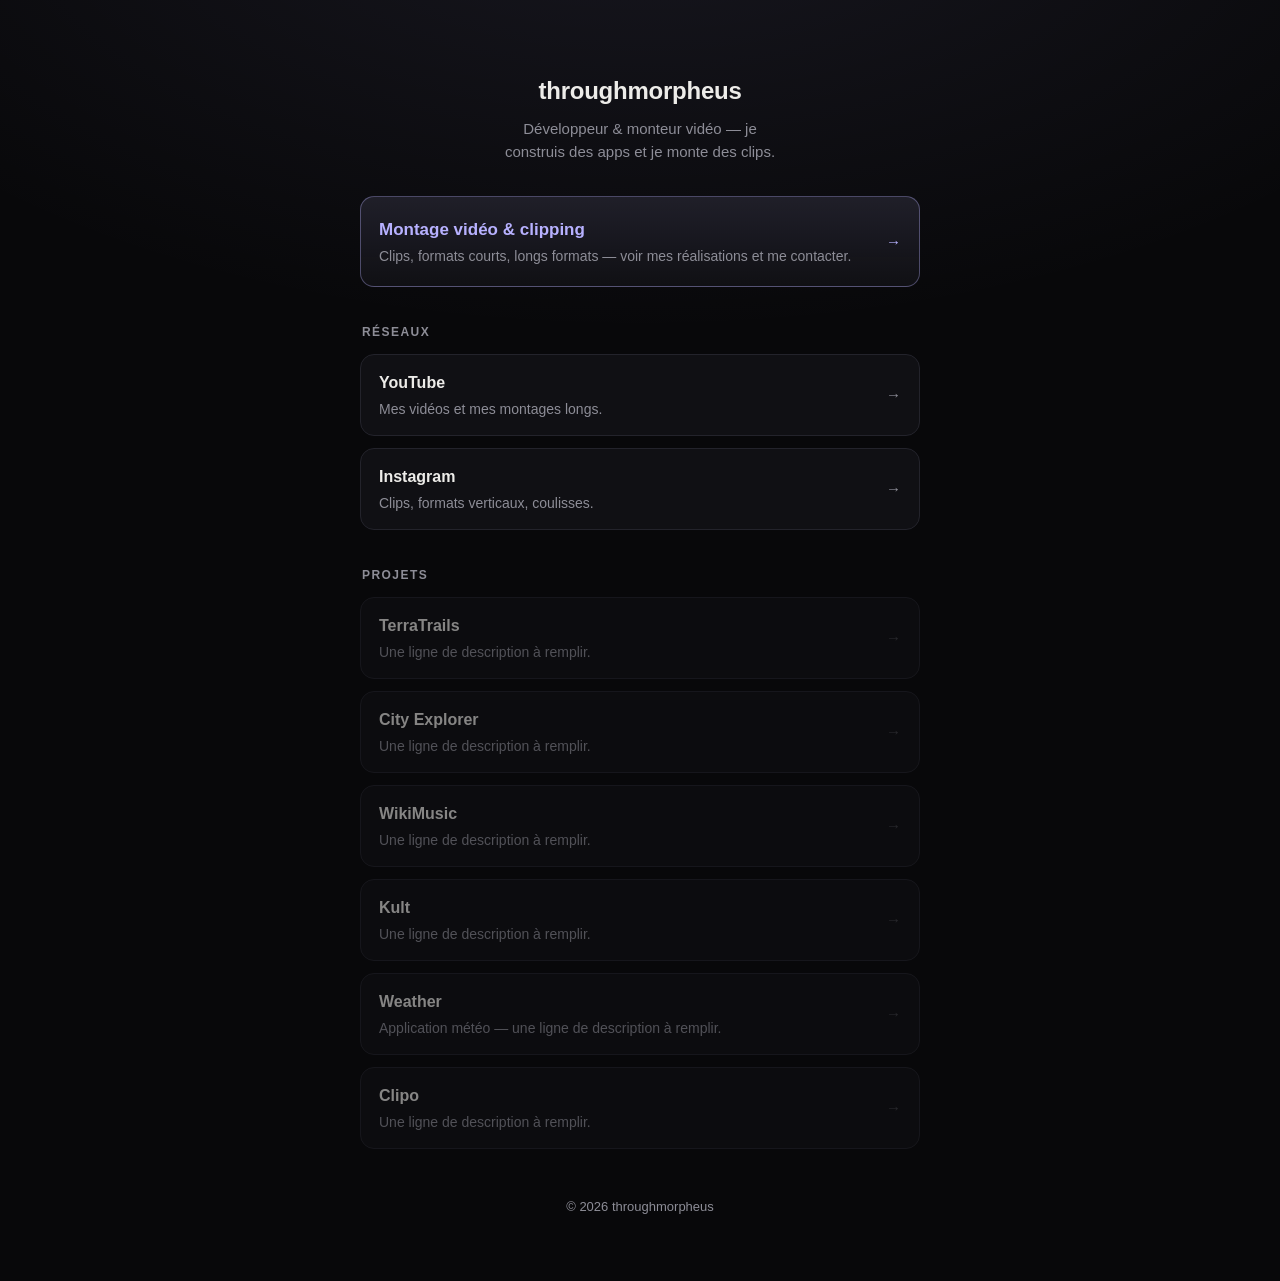
==== index.html @ 2deedb4d "Hub de liens" ====
<!DOCTYPE html>
<html lang="fr">
<head>
  <meta charset="utf-8">
  <meta name="viewport" content="width=device-width, initial-scale=1">

  <!-- ===========================================================================
       BALISES DE PARTAGE — la seule zone de contenu qui reste dans le HTML.
       Pourquoi : les robots de Facebook, X, iMessage, WhatsApp et Discord ne
       lancent pas le JavaScript. Une balise injectée depuis links.js serait
       invisible pour eux et l'aperçu du lien partagé sortirait vide.
       À éditer ici, donc, et à garder cohérent avec links.js.
       ======================================================================== -->
  <title>throughmorpheus — développeur & monteur vidéo</title>
  <meta name="description" content="Mes projets de développement et mon activité de montage vidéo / clipping, au même endroit.">

  <!-- TODO : remplace https://exemple.com par ton domaine final, ici et dans montage.html. -->
  <link rel="canonical" href="https://exemple.com/">

  <!-- Open Graph (Facebook, Instagram, WhatsApp, Discord, LinkedIn…) -->
  <meta property="og:type" content="website">
  <meta property="og:site_name" content="throughmorpheus">
  <meta property="og:locale" content="fr_FR">
  <meta property="og:url" content="https://exemple.com/">
  <meta property="og:title" content="throughmorpheus — développeur & monteur vidéo">
  <meta property="og:description" content="Mes projets de développement et mon activité de montage vidéo / clipping, au même endroit.">
  <!-- L'image de partage doit être en URL absolue : les robots ne résolvent pas
       les chemins relatifs. 1200x630 px recommandé. -->
  <meta property="og:image" content="https://exemple.com/assets/og-image.png">
  <meta property="og:image:width" content="1200">
  <meta property="og:image:height" content="630">
  <meta property="og:image:alt" content="throughmorpheus — développeur et monteur vidéo">

  <!-- Twitter / X -->
  <meta name="twitter:card" content="summary_large_image">
  <meta name="twitter:title" content="throughmorpheus — développeur & monteur vidéo">
  <meta name="twitter:description" content="Mes projets de développement et mon activité de montage vidéo / clipping, au même endroit.">
  <meta name="twitter:image" content="https://exemple.com/assets/og-image.png">

  <meta name="theme-color" content="#08080a">

  <!-- Favicon (placeholder : remplace les fichiers dans assets/). -->
  <link rel="icon" href="assets/favicon.svg" type="image/svg+xml">
  <link rel="apple-touch-icon" href="assets/apple-touch-icon.png">

  <link rel="stylesheet" href="style.css">
</head>

<!-- data-page indique à links.js quelle page rendre. Ne pas modifier. -->
<body data-page="hub">

  <noscript>
    <p class="noscript">Ce site a besoin de JavaScript pour afficher ses liens.</p>
  </noscript>

  <!-- Emplacements vides : tout le contenu est injecté par links.js.
       Aucun texte ni lien à écrire ici. -->
  <main class="wrap">
    <header class="profile" id="profile"></header>

    <div id="featured"></div>

    <section class="group" id="socials"></section>
    <section class="group" id="projects"></section>

    <footer id="footer"></footer>
  </main>

  <script src="links.js" defer></script>
</body>
</html>
---- style.css ----
/* =============================================================================
   style.css — styles communs aux deux pages.
   Mobile-first : tout est écrit pour 380 px de large d'abord, les media
   queries n'élargissent qu'ensuite.

   Si tu veux changer l'apparence, commence par les variables ci-dessous :
   une seule valeur y suffit pour reteindre tout le site.
   ========================================================================== */

:root {
  /* --- Couleurs (à éditer ici, nulle part ailleurs) --------------------- */
  --bg: #08080a;            /* fond quasi-noir */
  --surface: #101014;       /* fond des boutons et blocs */
  --surface-hover: #16161c; /* même chose, au survol */
  --line: #23232b;          /* filets et bordures */
  --line-strong: #34343f;   /* bordures au survol */
  --text: #edece9;          /* blanc cassé */
  --text-dim: #8d8d97;      /* texte secondaire */
  --accent: #b7b1ff;        /* l'unique accent, discret */
  --accent-soft: rgba(183, 177, 255, 0.09); /* aplat très léger de l'accent */

  /* --- Rythme ----------------------------------------------------------- */
  --radius: 14px;
  --gap: 12px;
  --screen-margin: 20px;
  --hub-width: 600px;       /* largeur max du hub */
  --page-width: 880px;      /* largeur max de la page montage, plus « vitrine » */

  /* Police système uniquement : aucun fichier de police à télécharger. */
  --font: -apple-system, BlinkMacSystemFont, "Segoe UI", Roboto, Helvetica,
    Arial, "Apple Color Emoji", "Segoe UI Emoji", sans-serif;

  color-scheme: dark;
}

/* --- Remise à zéro minimale --------------------------------------------- */

*,
*::before,
*::after {
  box-sizing: border-box;
}

html {
  -webkit-text-size-adjust: 100%;
}

body {
  margin: 0;
  background: var(--bg);
  color: var(--text);
  font-family: var(--font);
  font-size: 16px;
  line-height: 1.55;
  -webkit-font-smoothing: antialiased;
  text-rendering: optimizeLegibility;
  /* Voile d'accent très léger en haut de page : la seule fantaisie du design. */
  background-image: radial-gradient(
    120% 60% at 50% -10%,
    var(--accent-soft) 0%,
    transparent 60%
  );
  background-repeat: no-repeat;
}

img {
  max-width: 100%;
  display: block;
}

h1,
h2,
h3,
p,
ul {
  margin: 0;
}

ul {
  padding: 0;
  list-style: none;
}

a {
  color: inherit;
  text-decoration: none;
}

/* --- Accessibilité : le focus clavier doit toujours se voir -------------- */

:focus-visible {
  outline: 2px solid var(--accent);
  outline-offset: 3px;
  border-radius: 6px;
}

/* Respect du réglage système « réduire les animations ». */
@media (prefers-reduced-motion: reduce) {
  * {
    transition: none !important;
    animation: none !important;
  }
}

/* --- Contenants ---------------------------------------------------------- */

.wrap {
  width: 100%;
  max-width: var(--hub-width);
  margin: 0 auto;
  padding: 56px var(--screen-margin) 64px;
}

.wrap--wide {
  max-width: var(--page-width);
}

.noscript {
  max-width: var(--hub-width);
  margin: 0 auto;
  padding: 16px var(--screen-margin) 0;
  color: var(--text-dim);
  font-size: 0.875rem;
}

/* =============================================================================
   PAGE 1 — LE HUB
   ========================================================================== */

.profile {
  text-align: center;
  margin-bottom: 32px;
}

.avatar {
  width: 84px;
  height: 84px;
  border-radius: 50%;
  margin: 0 auto 18px;
  object-fit: cover;
  border: 1px solid var(--line);
}

.name {
  font-size: 1.5rem;
  font-weight: 600;
  letter-spacing: -0.01em;
}

.tagline {
  margin-top: 8px;
  color: var(--text-dim);
  font-size: 0.9375rem;
  max-width: 34ch;
  margin-left: auto;
  margin-right: auto;
}

/* --- Sections ----------------------------------------------------------- */

.group {
  margin-top: 36px;
}

.group__title {
  font-size: 0.75rem;
  font-weight: 600;
  text-transform: uppercase;
  letter-spacing: 0.12em;
  color: var(--text-dim);
  margin-bottom: 12px;
  padding-left: 2px;
}

.stack {
  display: flex;
  flex-direction: column;
  gap: var(--gap);
}

/* --- Boutons du hub ----------------------------------------------------- */

.card {
  position: relative;
  display: block;
  padding: 16px 44px 16px 18px;
  background: var(--surface);
  border: 1px solid var(--line);
  border-radius: var(--radius);
  transition: background-color 160ms ease, border-color 160ms ease,
    transform 160ms ease;
}

.card__title {
  display: block;
  font-size: 1rem;
  font-weight: 550;
}

.card__desc {
  display: block;
  margin-top: 3px;
  color: var(--text-dim);
  font-size: 0.875rem;
  line-height: 1.45;
}

.card__chevron {
  position: absolute;
  right: 18px;
  top: 50%;
  transform: translateY(-50%);
  color: var(--text-dim);
  font-size: 0.9375rem;
  transition: color 160ms ease, transform 160ms ease;
}

/* Le survol reste volontairement sobre : bordure + fond, rien de plus. */
@media (hover: hover) {
  .card:hover {
    background: var(--surface-hover);
    border-color: var(--line-strong);
  }
  .card:hover .card__chevron {
    color: var(--text);
    transform: translate(2px, -50%);
  }
}

.card:active {
  transform: scale(0.995);
}

/* Le bouton mis en avant : le seul élément teinté de la page. */
.card--featured {
  background: linear-gradient(180deg, var(--accent-soft), transparent),
    var(--surface);
  border-color: rgba(183, 177, 255, 0.35);
  padding-top: 20px;
  padding-bottom: 20px;
}

.card--featured .card__title {
  font-size: 1.0625rem;
  color: var(--accent);
}

.card--featured .card__chevron {
  color: var(--accent);
}

@media (hover: hover) {
  .card--featured:hover {
    border-color: rgba(183, 177, 255, 0.6);
  }
}

/* Lien encore en placeholder ("#") : signalé, mais pas invisible. */
.card.is-placeholder {
  opacity: 0.55;
}

.card.is-placeholder .card__chevron {
  content: none;
  opacity: 0.4;
}

/* --- Pied de page ------------------------------------------------------- */

.footer__text {
  margin-top: 48px;
  text-align: center;
  color: var(--text-dim);
  font-size: 0.8125rem;
}

/* =============================================================================
   PAGE 2 — MONTAGE (mise en page « vitrine »)
   ========================================================================== */

.montage-header {
  margin-bottom: 48px;
  max-width: 38ch;
}

.eyebrow {
  font-size: 0.75rem;
  font-weight: 600;
  text-transform: uppercase;
  letter-spacing: 0.12em;
  color: var(--accent);
  margin-bottom: 14px;
}

.display {
  font-size: 1.75rem;
  line-height: 1.2;
  font-weight: 600;
  letter-spacing: -0.02em;
}

.lede {
  margin-top: 16px;
  color: var(--text-dim);
  font-size: 1rem;
  max-width: 46ch;
}

.section {
  margin-top: 56px;
}

.section__title {
  font-size: 0.75rem;
  font-weight: 600;
  text-transform: uppercase;
  letter-spacing: 0.12em;
  color: var(--text-dim);
  padding-bottom: 12px;
  margin-bottom: 20px;
  border-bottom: 1px solid var(--line);
}

.section__desc {
  margin-top: -8px;
  margin-bottom: 20px;
  color: var(--text-dim);
  font-size: 0.9375rem;
}

/* --- Grilles : une colonne sur mobile, jamais plus ---------------------- */

.grid {
  display: grid;
  grid-template-columns: 1fr;
  gap: 16px;
}

/* --- Blocs « Ce que je propose » ---------------------------------------- */

.block {
  padding: 20px;
  background: var(--surface);
  border: 1px solid var(--line);
  border-radius: var(--radius);
}

.block__title {
  font-size: 1rem;
  font-weight: 600;
}

.block__desc {
  margin-top: 8px;
  color: var(--text-dim);
  font-size: 0.875rem;
}

/* --- Grille « Réalisations » ------------------------------------------- */

.work {
  margin: 0;
}

.work__media {
  position: relative;
  display: block;
  aspect-ratio: 16 / 9;
  border-radius: var(--radius);
  overflow: hidden;
  background: var(--surface);
  border: 1px solid var(--line);
}

.work__media iframe {
  width: 100%;
  height: 100%;
  border: 0;
  display: block;
}

/* Les reels sont verticaux : on garde un cadre plus haut. */
.work__media--link {
  aspect-ratio: 4 / 5;
  transition: border-color 160ms ease;
}

.work__thumb {
  width: 100%;
  height: 100%;
  object-fit: cover;
}

/* Pas de vignette fournie : cadre neutre, le libellé porte l'information. */
.work__media--bare {
  display: flex;
  align-items: center;
  justify-content: center;
  background: linear-gradient(160deg, var(--surface-hover), var(--surface));
}

.work__badge {
  position: absolute;
  left: 12px;
  bottom: 12px;
  padding: 7px 12px;
  font-size: 0.8125rem;
  font-weight: 550;
  color: var(--text);
  background: rgba(8, 8, 10, 0.72);
  border: 1px solid var(--line-strong);
  border-radius: 999px;
  backdrop-filter: blur(6px);
}

.work__media--bare .work__badge {
  position: static;
  background: transparent;
  border-color: var(--line-strong);
  color: var(--accent);
}

@media (hover: hover) {
  .work__media--link:hover {
    border-color: var(--line-strong);
  }
}

.work__media--empty {
  display: flex;
  align-items: center;
  justify-content: center;
  border-style: dashed;
  background: none;
}

.work__slot {
  color: var(--text-dim);
  font-size: 0.8125rem;
}

.work__caption {
  margin-top: 10px;
}

.work__title {
  display: block;
  font-size: 0.9375rem;
  font-weight: 550;
}

.work__meta {
  display: block;
  margin-top: 2px;
  color: var(--text-dim);
  font-size: 0.8125rem;
}

/* --- Contact ----------------------------------------------------------- */

.actions {
  display: flex;
  flex-direction: column;
  gap: var(--gap);
}

.btn {
  display: block;
  padding: 15px 18px;
  text-align: center;
  font-size: 0.9375rem;
  font-weight: 550;
  background: var(--surface);
  border: 1px solid var(--line);
  border-radius: var(--radius);
  transition: background-color 160ms ease, border-color 160ms ease;
}

.btn--accent {
  background: linear-gradient(180deg, var(--accent-soft), transparent),
    var(--surface);
  border-color: rgba(183, 177, 255, 0.35);
  color: var(--accent);
}

@media (hover: hover) {
  .btn:hover {
    background: var(--surface-hover);
    border-color: var(--line-strong);
  }
  .btn--accent:hover {
    border-color: rgba(183, 177, 255, 0.6);
  }
}

/* --- Retour discret vers le hub ---------------------------------------- */

.back {
  margin-top: 56px;
  padding-top: 24px;
  border-top: 1px solid var(--line);
  text-align: center;
}

.backlink {
  color: var(--text-dim);
  font-size: 0.875rem;
  transition: color 160ms ease;
}

@media (hover: hover) {
  .backlink:hover {
    color: var(--text);
  }
}

/* =============================================================================
   ÉLARGISSEMENTS — mobile d'abord, donc tout ce qui suit est du bonus.
   ========================================================================== */

@media (min-width: 560px) {
  .wrap {
    padding-top: 72px;
  }
  .display {
    font-size: 2.125rem;
  }
  .grid--two {
    grid-template-columns: repeat(2, 1fr);
    gap: 20px;
    /* Une vidéo (16/9) et un reel (4/5) n'ont pas la même hauteur : chaque
       légende doit rester collée à son propre média, pas s'aligner sur la
       tuile la plus haute de la rangée. */
    align-items: start;
  }
  .actions {
    flex-direction: row;
  }
  .btn {
    flex: 1 1 0;
  }
}

@media (min-width: 760px) {
  .grid--three {
    grid-template-columns: repeat(3, 1fr);
  }
  .section {
    margin-top: 72px;
  }
}
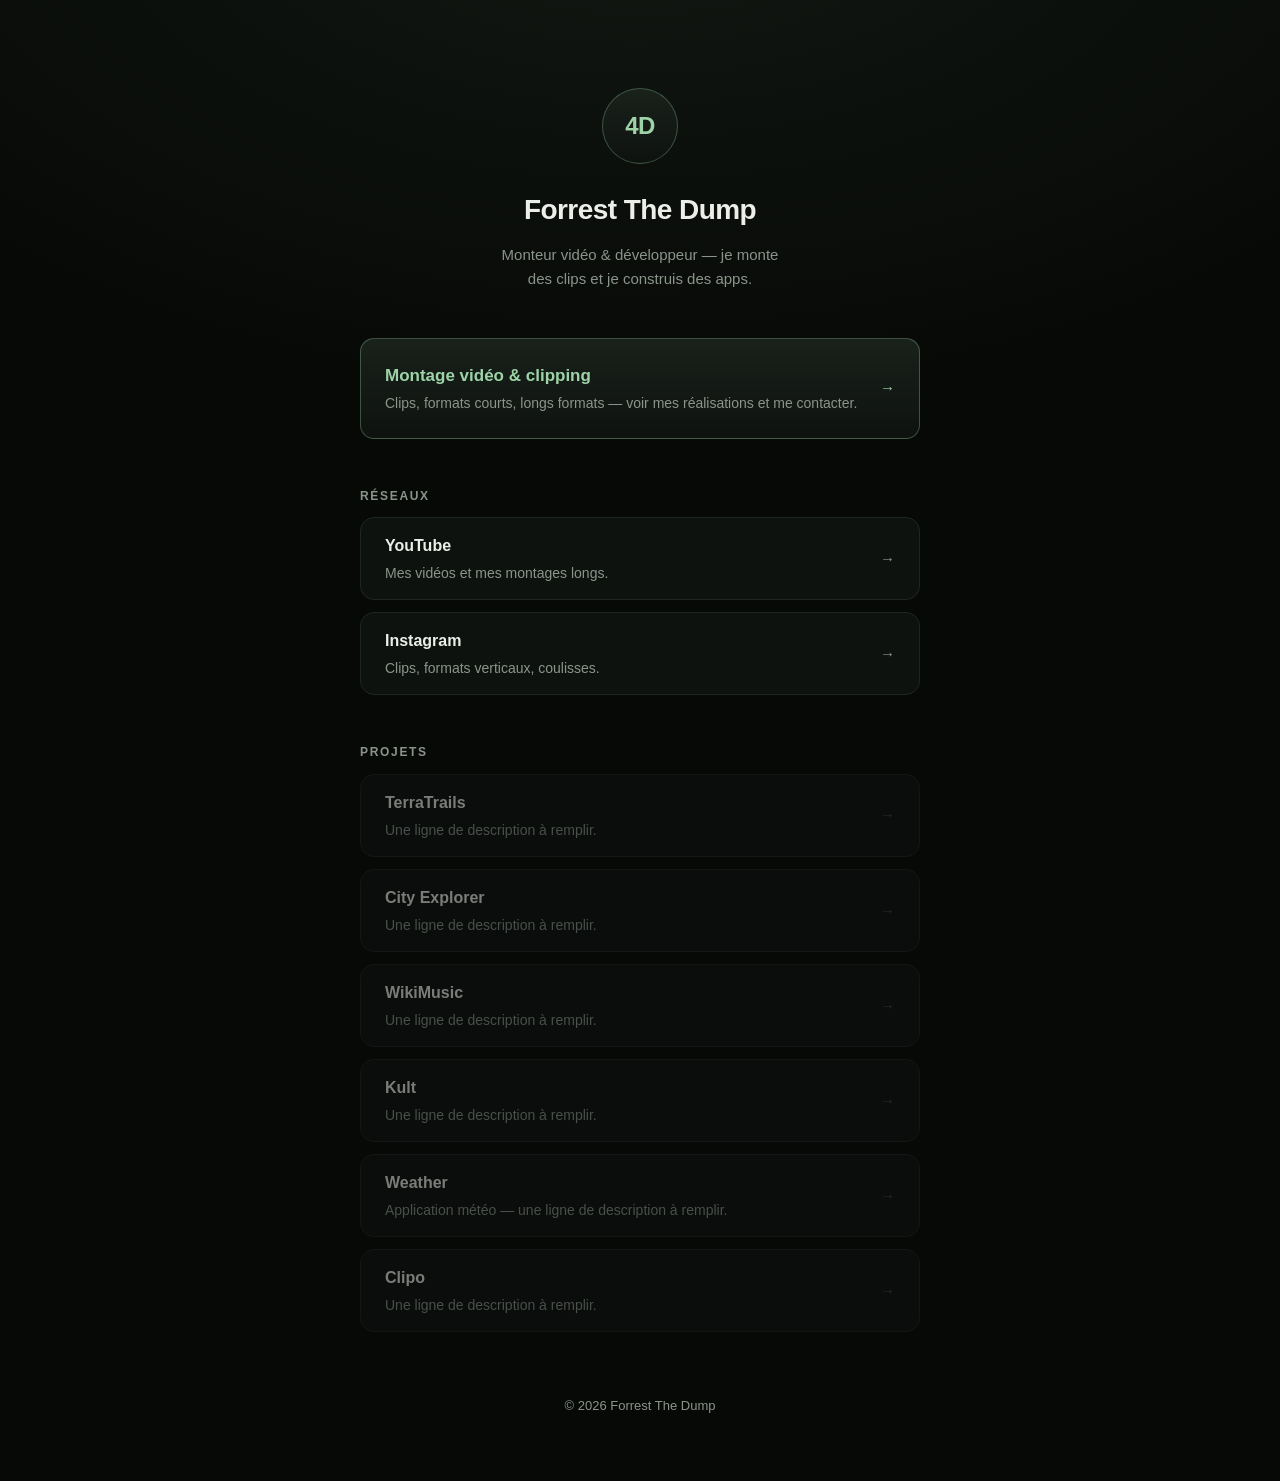
==== commit 771ee3d4: "Renomme en Forrest The Dump et unifie le design Palette, espacement et typo passes en variables uniq" ====
--- a/index.html
+++ b/index.html
@@ -5,41 +5,41 @@
   <meta name="viewport" content="width=device-width, initial-scale=1">
 
   <!-- ===========================================================================
-       BALISES DE PARTAGE — la seule zone de contenu qui reste dans le HTML.
-       Pourquoi : les robots de Facebook, X, iMessage, WhatsApp et Discord ne
+       BALISES DE PARTAGE — elles restent écrites en dur ici, et c'est voulu :
+       les robots de Facebook, Instagram, WhatsApp, iMessage, X et Discord ne
        lancent pas le JavaScript. Une balise injectée depuis links.js serait
-       invisible pour eux et l'aperçu du lien partagé sortirait vide.
-       À éditer ici, donc, et à garder cohérent avec links.js.
+       invisible pour eux et l'aperçu du lien partagé sortirait vide — soit
+       exactement le cas qui compte quand ce lien est dans une bio Instagram.
+
+       Si tu branches un domaine perso, remplace https://4restdump.vercel.app
+       partout ci-dessous (canonical, og:url, et les URL d'images).
        ======================================================================== -->
-  <title>throughmorpheus — développeur & monteur vidéo</title>
-  <meta name="description" content="Mes projets de développement et mon activité de montage vidéo / clipping, au même endroit.">
+  <title>Forrest The Dump — monteur vidéo & développeur</title>
+  <meta name="description" content="Montage de clips et de formats courts, et mes projets de développement. Tous mes liens au même endroit.">
 
-  <!-- TODO : remplace https://exemple.com par ton domaine final, ici et dans montage.html. -->
-  <link rel="canonical" href="https://exemple.com/">
+  <link rel="canonical" href="https://4restdump.vercel.app/">
 
-  <!-- Open Graph (Facebook, Instagram, WhatsApp, Discord, LinkedIn…) -->
+  <!-- Open Graph -->
   <meta property="og:type" content="website">
-  <meta property="og:site_name" content="throughmorpheus">
+  <meta property="og:site_name" content="Forrest The Dump">
   <meta property="og:locale" content="fr_FR">
-  <meta property="og:url" content="https://exemple.com/">
-  <meta property="og:title" content="throughmorpheus — développeur & monteur vidéo">
-  <meta property="og:description" content="Mes projets de développement et mon activité de montage vidéo / clipping, au même endroit.">
-  <!-- L'image de partage doit être en URL absolue : les robots ne résolvent pas
-       les chemins relatifs. 1200x630 px recommandé. -->
-  <meta property="og:image" content="https://exemple.com/assets/og-image.png">
+  <meta property="og:url" content="https://4restdump.vercel.app/">
+  <meta property="og:title" content="Forrest The Dump — monteur vidéo & développeur">
+  <meta property="og:description" content="Montage de clips et de formats courts, et mes projets de développement. Tous mes liens au même endroit.">
+  <!-- L'URL doit rester absolue : les robots ne résolvent pas les chemins relatifs. -->
+  <meta property="og:image" content="https://4restdump.vercel.app/assets/og-image.png">
   <meta property="og:image:width" content="1200">
   <meta property="og:image:height" content="630">
-  <meta property="og:image:alt" content="throughmorpheus — développeur et monteur vidéo">
+  <meta property="og:image:alt" content="Forrest The Dump — monteur vidéo et développeur">
 
   <!-- Twitter / X -->
   <meta name="twitter:card" content="summary_large_image">
-  <meta name="twitter:title" content="throughmorpheus — développeur & monteur vidéo">
-  <meta name="twitter:description" content="Mes projets de développement et mon activité de montage vidéo / clipping, au même endroit.">
-  <meta name="twitter:image" content="https://exemple.com/assets/og-image.png">
+  <meta name="twitter:title" content="Forrest The Dump — monteur vidéo & développeur">
+  <meta name="twitter:description" content="Montage de clips et de formats courts, et mes projets de développement. Tous mes liens au même endroit.">
+  <meta name="twitter:image" content="https://4restdump.vercel.app/assets/og-image.png">
 
-  <meta name="theme-color" content="#08080a">
+  <meta name="theme-color" content="#070907">
 
-  <!-- Favicon (placeholder : remplace les fichiers dans assets/). -->
   <link rel="icon" href="assets/favicon.svg" type="image/svg+xml">
   <link rel="apple-touch-icon" href="assets/apple-touch-icon.png">
 
@@ -53,8 +53,7 @@
     <p class="noscript">Ce site a besoin de JavaScript pour afficher ses liens.</p>
   </noscript>
 
-  <!-- Emplacements vides : tout le contenu est injecté par links.js.
-       Aucun texte ni lien à écrire ici. -->
+  <!-- Emplacements vides : tout le contenu vient de links.js. -->
   <main class="wrap">
     <header class="profile" id="profile"></header>
 
--- a/style.css
+++ b/style.css
@@ -1,39 +1,78 @@
 /* =============================================================================
-   style.css — styles communs aux deux pages.
-   Mobile-first : tout est écrit pour 380 px de large d'abord, les media
-   queries n'élargissent qu'ensuite.
-
-   Si tu veux changer l'apparence, commence par les variables ci-dessous :
-   une seule valeur y suffit pour reteindre tout le site.
+   style.css — feuille de style unique des deux pages.
+
+   Le site tient sur un seul système : une échelle d'espacement, une échelle
+   de typo, une seule « surface » (le fond des cartes, blocs et boutons) et
+   un seul en-tête de section. Le hub et la page montage n'ont donc pas deux
+   apparences qui se ressemblent — ils partagent littéralement les mêmes règles.
+
+   Mobile-first : tout est écrit pour 380 px de large, les media queries
+   n'élargissent qu'ensuite.
+
+   Pour reteindre le site : une seule variable, --accent.
    ========================================================================== */
 
 :root {
-  /* --- Couleurs (à éditer ici, nulle part ailleurs) --------------------- */
-  --bg: #08080a;            /* fond quasi-noir */
-  --surface: #101014;       /* fond des boutons et blocs */
-  --surface-hover: #16161c; /* même chose, au survol */
-  --line: #23232b;          /* filets et bordures */
-  --line-strong: #34343f;   /* bordures au survol */
-  --text: #edece9;          /* blanc cassé */
-  --text-dim: #8d8d97;      /* texte secondaire */
-  --accent: #b7b1ff;        /* l'unique accent, discret */
-  --accent-soft: rgba(183, 177, 255, 0.09); /* aplat très léger de l'accent */
-
-  /* --- Rythme ----------------------------------------------------------- */
+  /* --- Couleurs ---------------------------------------------------------
+     Le fond n'est pas un gris neutre : il tire très légèrement vers le vert,
+     ce qui fait respirer l'accent sans qu'on sache dire pourquoi. */
+  --bg: #070907;
+  --surface: #0e120f;
+  --surface-hover: #141a16;
+  --line: #1f261f;
+  --line-strong: #333d34;
+  --text: #eceee9;
+  --text-dim: #8b948b;
+  --accent: #9dd3a7;
+  --accent-soft: rgba(157, 211, 167, 0.08);
+  --accent-line: rgba(157, 211, 167, 0.32);
+  --accent-line-hover: rgba(157, 211, 167, 0.6);
+
+  /* --- Échelle d'espacement ---------------------------------------------
+     Toutes les marges du site sortent d'ici. Rien n'est écrit « à la main ». */
+  --s-1: 4px;
+  --s-2: 8px;
+  --s-3: 12px;
+  --s-4: 16px;
+  --s-5: 24px;
+  --s-6: 32px;
+  --s-7: 48px;
+  --s-8: 64px;
+  --s-9: 88px;
+
+  /* --- Échelle typographique -------------------------------------------- */
+  --t-micro: 0.75rem;    /* surtitres, labels */
+  --t-small: 0.8125rem;  /* légendes, pied de page */
+  --t-body: 0.875rem;    /* descriptions */
+  --t-base: 1rem;        /* titres de carte */
+  --t-lead: 1.0625rem;   /* chapô */
+  --t-name: 1.625rem;    /* nom sur le hub */
+  --t-display: 1.875rem; /* titre de la page montage */
+
+  /* --- Formes ------------------------------------------------------------ */
   --radius: 14px;
-  --gap: 12px;
+  --radius-sm: 10px;
+  --border: 1px solid var(--line);
+
+  /* --- Largeurs ---------------------------------------------------------- */
   --screen-margin: 20px;
-  --hub-width: 600px;       /* largeur max du hub */
-  --page-width: 880px;      /* largeur max de la page montage, plus « vitrine » */
-
-  /* Police système uniquement : aucun fichier de police à télécharger. */
+  --hub-width: 600px;
+  --page-width: 880px;
+
+  /* --- Mouvement --------------------------------------------------------- */
+  --ease: 160ms cubic-bezier(0.2, 0, 0.2, 1);
+
+  /* Police système uniquement : aucun fichier à télécharger, rien qui
+     clignote au premier affichage. */
   --font: -apple-system, BlinkMacSystemFont, "Segoe UI", Roboto, Helvetica,
     Arial, "Apple Color Emoji", "Segoe UI Emoji", sans-serif;
 
   color-scheme: dark;
 }
 
-/* --- Remise à zéro minimale --------------------------------------------- */
+/* =============================================================================
+   REMISE À ZÉRO
+   ========================================================================== */
 
 *,
 *::before,
@@ -54,11 +93,13 @@
   line-height: 1.55;
   -webkit-font-smoothing: antialiased;
   text-rendering: optimizeLegibility;
-  /* Voile d'accent très léger en haut de page : la seule fantaisie du design. */
+  /* Voile d'accent en haut de page : la seule fantaisie du design, et elle
+     est identique sur les deux pages — c'est ce qui les fait appartenir au
+     même site avant même qu'on lise quoi que ce soit. */
   background-image: radial-gradient(
     120% 60% at 50% -10%,
     var(--accent-soft) 0%,
-    transparent 60%
+    transparent 62%
   );
   background-repeat: no-repeat;
 }
@@ -86,15 +127,12 @@
   text-decoration: none;
 }
 
-/* --- Accessibilité : le focus clavier doit toujours se voir -------------- */
-
 :focus-visible {
   outline: 2px solid var(--accent);
   outline-offset: 3px;
   border-radius: 6px;
 }
 
-/* Respect du réglage système « réduire les animations ». */
 @media (prefers-reduced-motion: reduce) {
   * {
     transition: none !important;
@@ -102,13 +140,15 @@
   }
 }
 
-/* --- Contenants ---------------------------------------------------------- */
+/* =============================================================================
+   CONTENANTS — mêmes marges verticales sur les deux pages
+   ========================================================================== */
 
 .wrap {
   width: 100%;
   max-width: var(--hub-width);
   margin: 0 auto;
-  padding: 56px var(--screen-margin) 64px;
+  padding: var(--s-8) var(--screen-margin) var(--s-8);
 }
 
 .wrap--wide {
@@ -118,9 +158,88 @@
 .noscript {
   max-width: var(--hub-width);
   margin: 0 auto;
-  padding: 16px var(--screen-margin) 0;
-  color: var(--text-dim);
-  font-size: 0.875rem;
+  padding: var(--s-4) var(--screen-margin) 0;
+  color: var(--text-dim);
+  font-size: var(--t-body);
+}
+
+/* =============================================================================
+   SURFACE PARTAGÉE
+   -----------------------------------------------------------------------------
+   Le cœur de l'unification. Les liens du hub (.card), les blocs d'offre
+   (.block), les boutons de contact (.btn) et les cadres de réalisation
+   (.work__media) sont TOUS la même surface : même fond, même bordure, même
+   rayon, même réaction au survol. Ce qui change entre eux, c'est uniquement
+   le contenu et le padding.
+   ========================================================================== */
+
+.card,
+.block,
+.btn,
+.work__media {
+  background: var(--surface);
+  border: var(--border);
+  border-radius: var(--radius);
+}
+
+/* Le survol est le même partout : la bordure s'éclaircit, le fond monte d'un
+   cran. Aucune ombre, aucun déplacement — sur mobile ça ne servirait à rien. */
+@media (hover: hover) {
+  .card:hover,
+  .btn:hover,
+  a.work__media:hover {
+    background: var(--surface-hover);
+    border-color: var(--line-strong);
+  }
+}
+
+/* Un seul élément teinté par page : le lien mis en avant sur le hub, le
+   bouton e-mail sur la page montage. Même recette dans les deux cas. */
+.card--featured,
+.btn--accent {
+  background: linear-gradient(180deg, var(--accent-soft), transparent),
+    var(--surface);
+  border-color: var(--accent-line);
+  color: var(--accent);
+}
+
+@media (hover: hover) {
+  .card--featured:hover,
+  .btn--accent:hover {
+    border-color: var(--accent-line-hover);
+  }
+}
+
+/* =============================================================================
+   EN-TÊTE DE SECTION PARTAGÉ
+   -----------------------------------------------------------------------------
+   « RÉSEAUX » sur le hub et « RÉALISATIONS » sur la page montage sont le même
+   objet : mêmes capitales, même interlettrage, même filet. Le hub n'affiche
+   pas le filet parce que ses sections sont plus courtes ; c'est la seule
+   différence, et elle tient en une règle.
+   ========================================================================== */
+
+.group__title,
+.section__title {
+  font-size: var(--t-micro);
+  font-weight: 600;
+  text-transform: uppercase;
+  letter-spacing: 0.14em;
+  color: var(--text-dim);
+  margin-bottom: var(--s-3);
+}
+
+.section__title {
+  padding-bottom: var(--s-3);
+  margin-bottom: var(--s-5);
+  border-bottom: var(--border);
+}
+
+.section__desc {
+  margin-top: calc(var(--s-2) * -1);
+  margin-bottom: var(--s-5);
+  color: var(--text-dim);
+  font-size: var(--t-body);
 }
 
 /* =============================================================================
@@ -129,98 +248,95 @@
 
 .profile {
   text-align: center;
-  margin-bottom: 32px;
+  margin-bottom: var(--s-7);
+}
+
+.avatar,
+.monogram {
+  width: 76px;
+  height: 76px;
+  border-radius: 50%;
+  margin: 0 auto var(--s-5);
+  border: var(--border);
 }
 
 .avatar {
-  width: 84px;
-  height: 84px;
-  border-radius: 50%;
-  margin: 0 auto 18px;
   object-fit: cover;
-  border: 1px solid var(--line);
-}
-
-.name {
+}
+
+/* Sans photo, on n'affiche pas un trou : un monogramme, dessiné avec les
+   mêmes variables que le reste. Il reprend exactement la surface des cartes. */
+.monogram {
+  display: flex;
+  align-items: center;
+  justify-content: center;
+  background: linear-gradient(180deg, var(--accent-soft), transparent),
+    var(--surface);
+  border-color: var(--accent-line);
+  color: var(--accent);
   font-size: 1.5rem;
   font-weight: 600;
-  letter-spacing: -0.01em;
+  letter-spacing: -0.02em;
+}
+
+.name {
+  font-size: var(--t-name);
+  font-weight: 600;
+  letter-spacing: -0.02em;
 }
 
 .tagline {
-  margin-top: 8px;
+  margin: var(--s-3) auto 0;
   color: var(--text-dim);
   font-size: 0.9375rem;
   max-width: 34ch;
-  margin-left: auto;
-  margin-right: auto;
-}
-
-/* --- Sections ----------------------------------------------------------- */
+}
 
 .group {
-  margin-top: 36px;
-}
-
-.group__title {
-  font-size: 0.75rem;
-  font-weight: 600;
-  text-transform: uppercase;
-  letter-spacing: 0.12em;
-  color: var(--text-dim);
-  margin-bottom: 12px;
-  padding-left: 2px;
+  margin-top: var(--s-7);
 }
 
 .stack {
   display: flex;
   flex-direction: column;
-  gap: var(--gap);
-}
-
-/* --- Boutons du hub ----------------------------------------------------- */
+  gap: var(--s-3);
+}
+
+/* --- Le lien du hub ------------------------------------------------------ */
 
 .card {
   position: relative;
   display: block;
-  padding: 16px 44px 16px 18px;
-  background: var(--surface);
-  border: 1px solid var(--line);
-  border-radius: var(--radius);
-  transition: background-color 160ms ease, border-color 160ms ease,
-    transform 160ms ease;
+  padding: var(--s-4) var(--s-7) var(--s-4) var(--s-5);
+  transition: background-color var(--ease), border-color var(--ease),
+    transform var(--ease);
 }
 
 .card__title {
   display: block;
-  font-size: 1rem;
+  font-size: var(--t-base);
   font-weight: 550;
 }
 
 .card__desc {
   display: block;
-  margin-top: 3px;
-  color: var(--text-dim);
-  font-size: 0.875rem;
+  margin-top: var(--s-1);
+  color: var(--text-dim);
+  font-size: var(--t-body);
   line-height: 1.45;
 }
 
 .card__chevron {
   position: absolute;
-  right: 18px;
+  right: var(--s-5);
   top: 50%;
   transform: translateY(-50%);
   color: var(--text-dim);
   font-size: 0.9375rem;
-  transition: color 160ms ease, transform 160ms ease;
-}
-
-/* Le survol reste volontairement sobre : bordure + fond, rien de plus. */
+  transition: color var(--ease), transform var(--ease);
+}
+
 @media (hover: hover) {
-  .card:hover {
-    background: var(--surface-hover);
-    border-color: var(--line-strong);
-  }
   .card:hover .card__chevron {
     color: var(--text);
     transform: translate(2px, -50%);
@@ -231,132 +347,102 @@
   transform: scale(0.995);
 }
 
-/* Le bouton mis en avant : le seul élément teinté de la page. */
 .card--featured {
-  background: linear-gradient(180deg, var(--accent-soft), transparent),
-    var(--surface);
-  border-color: rgba(183, 177, 255, 0.35);
-  padding-top: 20px;
-  padding-bottom: 20px;
+  padding-top: var(--s-5);
+  padding-bottom: var(--s-5);
 }
 
 .card--featured .card__title {
-  font-size: 1.0625rem;
+  font-size: var(--t-lead);
   color: var(--accent);
+}
+
+.card--featured .card__desc {
+  color: var(--text-dim);
 }
 
 .card--featured .card__chevron {
   color: var(--accent);
 }
 
-@media (hover: hover) {
-  .card--featured:hover {
-    border-color: rgba(183, 177, 255, 0.6);
-  }
-}
-
 /* Lien encore en placeholder ("#") : signalé, mais pas invisible. */
 .card.is-placeholder {
-  opacity: 0.55;
+  opacity: 0.5;
 }
 
 .card.is-placeholder .card__chevron {
-  content: none;
   opacity: 0.4;
 }
 
-/* --- Pied de page ------------------------------------------------------- */
-
 .footer__text {
-  margin-top: 48px;
+  margin-top: var(--s-8);
   text-align: center;
   color: var(--text-dim);
-  font-size: 0.8125rem;
-}
-
-/* =============================================================================
-   PAGE 2 — MONTAGE (mise en page « vitrine »)
+  font-size: var(--t-small);
+}
+
+/* =============================================================================
+   PAGE 2 — MONTAGE
    ========================================================================== */
 
 .montage-header {
-  margin-bottom: 48px;
+  margin-bottom: var(--s-7);
   max-width: 38ch;
 }
 
 .eyebrow {
-  font-size: 0.75rem;
+  font-size: var(--t-micro);
   font-weight: 600;
   text-transform: uppercase;
-  letter-spacing: 0.12em;
+  letter-spacing: 0.14em;
   color: var(--accent);
-  margin-bottom: 14px;
+  margin-bottom: var(--s-4);
 }
 
 .display {
-  font-size: 1.75rem;
-  line-height: 1.2;
+  font-size: var(--t-display);
+  line-height: 1.15;
   font-weight: 600;
-  letter-spacing: -0.02em;
+  letter-spacing: -0.025em;
 }
 
 .lede {
-  margin-top: 16px;
-  color: var(--text-dim);
-  font-size: 1rem;
+  margin-top: var(--s-4);
+  color: var(--text-dim);
+  font-size: var(--t-base);
   max-width: 46ch;
 }
 
 .section {
-  margin-top: 56px;
-}
-
-.section__title {
-  font-size: 0.75rem;
-  font-weight: 600;
-  text-transform: uppercase;
-  letter-spacing: 0.12em;
-  color: var(--text-dim);
-  padding-bottom: 12px;
-  margin-bottom: 20px;
-  border-bottom: 1px solid var(--line);
-}
-
-.section__desc {
-  margin-top: -8px;
-  margin-bottom: 20px;
-  color: var(--text-dim);
-  font-size: 0.9375rem;
-}
-
-/* --- Grilles : une colonne sur mobile, jamais plus ---------------------- */
+  margin-top: var(--s-8);
+}
+
+/* --- Grilles : une colonne sur mobile, jamais plus ----------------------- */
 
 .grid {
   display: grid;
   grid-template-columns: 1fr;
-  gap: 16px;
+  gap: var(--s-4);
 }
 
 /* --- Blocs « Ce que je propose » ---------------------------------------- */
 
 .block {
-  padding: 20px;
-  background: var(--surface);
-  border: 1px solid var(--line);
-  border-radius: var(--radius);
+  padding: var(--s-5);
 }
 
 .block__title {
-  font-size: 1rem;
+  font-size: var(--t-base);
   font-weight: 600;
 }
 
 .block__desc {
-  margin-top: 8px;
-  color: var(--text-dim);
-  font-size: 0.875rem;
-}
-
-/* --- Grille « Réalisations » ------------------------------------------- */
+  margin-top: var(--s-2);
+  color: var(--text-dim);
+  font-size: var(--t-body);
+}
+
+/* --- Grille « Réalisations » -------------------------------------------- */
 
 .work {
   margin: 0;
@@ -366,10 +452,7 @@
   position: relative;
   display: block;
   aspect-ratio: 16 / 9;
-  border-radius: var(--radius);
   overflow: hidden;
-  background: var(--surface);
-  border: 1px solid var(--line);
 }
 
 .work__media iframe {
@@ -379,10 +462,10 @@
   display: block;
 }
 
-/* Les reels sont verticaux : on garde un cadre plus haut. */
+/* Les reels sont verticaux : cadre plus haut. */
 .work__media--link {
   aspect-ratio: 4 / 5;
-  transition: border-color 160ms ease;
+  transition: background-color var(--ease), border-color var(--ease);
 }
 
 .work__thumb {
@@ -401,13 +484,13 @@
 
 .work__badge {
   position: absolute;
-  left: 12px;
-  bottom: 12px;
-  padding: 7px 12px;
-  font-size: 0.8125rem;
+  left: var(--s-3);
+  bottom: var(--s-3);
+  padding: var(--s-2) var(--s-3);
+  font-size: var(--t-small);
   font-weight: 550;
   color: var(--text);
-  background: rgba(8, 8, 10, 0.72);
+  background: rgba(7, 9, 7, 0.72);
   border: 1px solid var(--line-strong);
   border-radius: 999px;
   backdrop-filter: blur(6px);
@@ -416,14 +499,8 @@
 .work__media--bare .work__badge {
   position: static;
   background: transparent;
-  border-color: var(--line-strong);
+  border-color: var(--accent-line);
   color: var(--accent);
-}
-
-@media (hover: hover) {
-  .work__media--link:hover {
-    border-color: var(--line-strong);
-  }
 }
 
 .work__media--empty {
@@ -436,11 +513,11 @@
 
 .work__slot {
   color: var(--text-dim);
-  font-size: 0.8125rem;
+  font-size: var(--t-small);
 }
 
 .work__caption {
-  margin-top: 10px;
+  margin-top: var(--s-3);
 }
 
 .work__title {
@@ -451,61 +528,41 @@
 
 .work__meta {
   display: block;
-  margin-top: 2px;
-  color: var(--text-dim);
-  font-size: 0.8125rem;
-}
-
-/* --- Contact ----------------------------------------------------------- */
+  margin-top: var(--s-1);
+  color: var(--text-dim);
+  font-size: var(--t-small);
+}
+
+/* --- Contact ------------------------------------------------------------ */
 
 .actions {
   display: flex;
   flex-direction: column;
-  gap: var(--gap);
+  gap: var(--s-3);
 }
 
 .btn {
   display: block;
-  padding: 15px 18px;
+  padding: var(--s-4) var(--s-5);
   text-align: center;
   font-size: 0.9375rem;
   font-weight: 550;
-  background: var(--surface);
-  border: 1px solid var(--line);
-  border-radius: var(--radius);
-  transition: background-color 160ms ease, border-color 160ms ease;
-}
-
-.btn--accent {
-  background: linear-gradient(180deg, var(--accent-soft), transparent),
-    var(--surface);
-  border-color: rgba(183, 177, 255, 0.35);
-  color: var(--accent);
-}
-
-@media (hover: hover) {
-  .btn:hover {
-    background: var(--surface-hover);
-    border-color: var(--line-strong);
-  }
-  .btn--accent:hover {
-    border-color: rgba(183, 177, 255, 0.6);
-  }
-}
-
-/* --- Retour discret vers le hub ---------------------------------------- */
+  transition: background-color var(--ease), border-color var(--ease);
+}
+
+/* --- Retour vers le hub -------------------------------------------------- */
 
 .back {
-  margin-top: 56px;
-  padding-top: 24px;
-  border-top: 1px solid var(--line);
+  margin-top: var(--s-8);
+  padding-top: var(--s-5);
+  border-top: var(--border);
   text-align: center;
 }
 
 .backlink {
   color: var(--text-dim);
-  font-size: 0.875rem;
-  transition: color 160ms ease;
+  font-size: var(--t-body);
+  transition: color var(--ease);
 }
 
 @media (hover: hover) {
@@ -520,14 +577,17 @@
 
 @media (min-width: 560px) {
   .wrap {
-    padding-top: 72px;
+    padding-top: var(--s-9);
+  }
+  .name {
+    font-size: 1.75rem;
   }
   .display {
-    font-size: 2.125rem;
+    font-size: 2.25rem;
   }
   .grid--two {
     grid-template-columns: repeat(2, 1fr);
-    gap: 20px;
+    gap: var(--s-5);
     /* Une vidéo (16/9) et un reel (4/5) n'ont pas la même hauteur : chaque
        légende doit rester collée à son propre média, pas s'aligner sur la
        tuile la plus haute de la rangée. */
@@ -546,6 +606,6 @@
     grid-template-columns: repeat(3, 1fr);
   }
   .section {
-    margin-top: 72px;
-  }
-}
+    margin-top: var(--s-9);
+  }
+}
